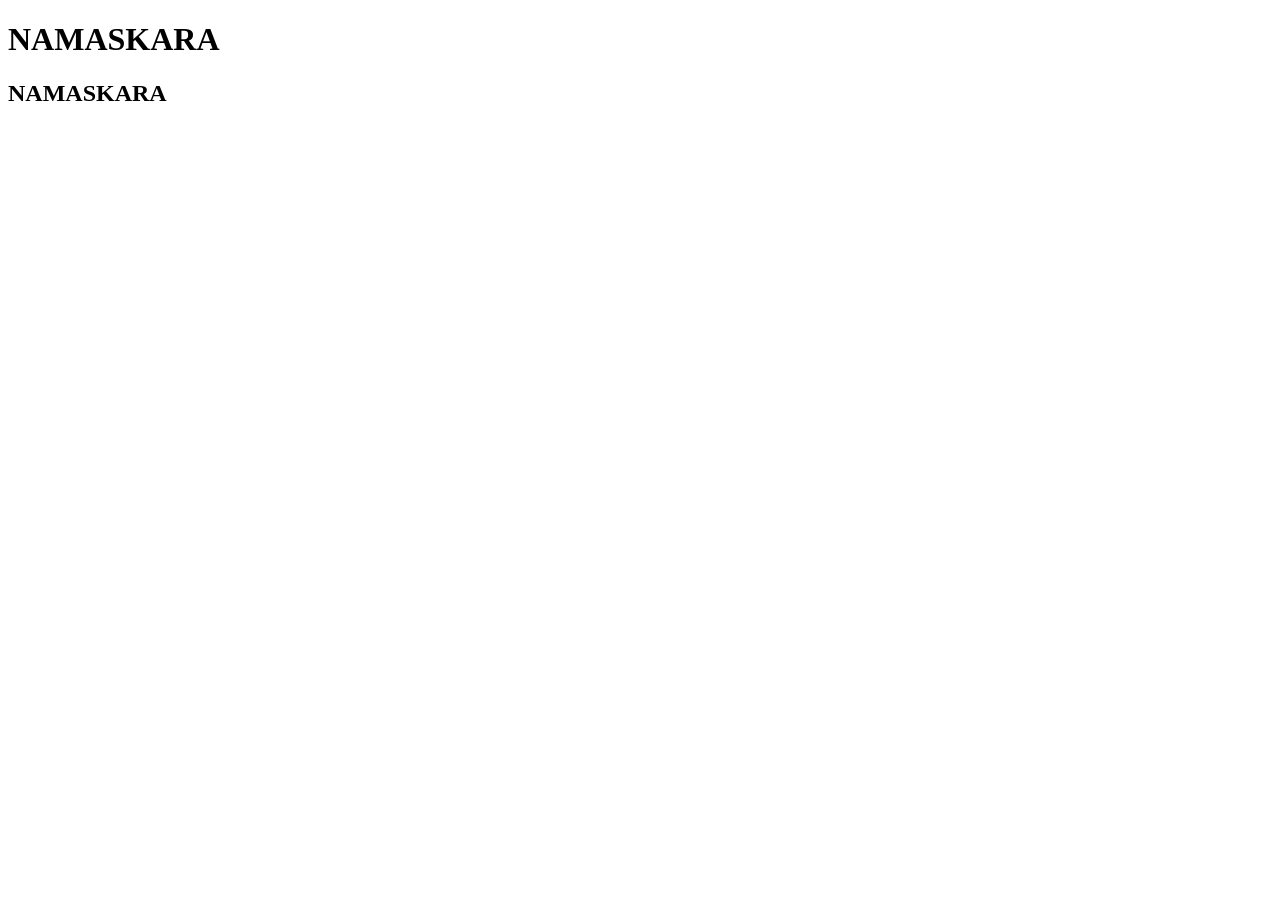
==== index.html @ 4cd4ea18 "DAY1_CHANGES" ====
<!DOCTYPE html>
<html lang="en">
<head>
    <meta charset="UTF-8">
    <meta name="viewport" content="width=device-width, initial-scale=1.0">
    <title>My Portfolio MONISHA</title>
</head>
<body>
    <h1>NAMASKARA</h1>
    <h2>NAMASKARA</h2>
</body>
</html>
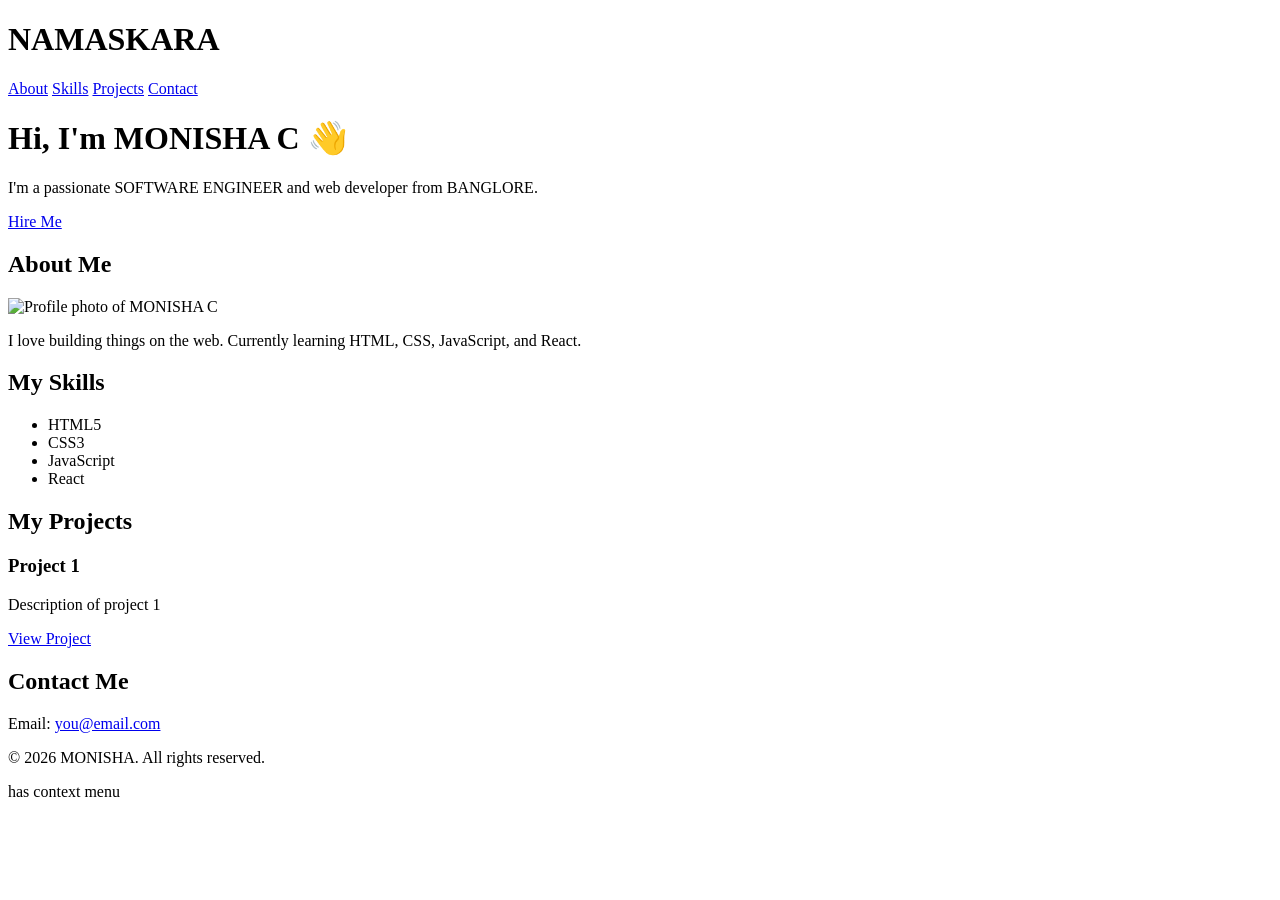
==== commit d6eb2f9b: "portfolio" ====
--- a/index.html
+++ b/index.html
@@ -7,6 +7,77 @@
 </head>
 <body>
     <h1>NAMASKARA</h1>
-    <h2>NAMASKARA</h2>
 </body>
-</html>+</html>
+
+
+<!DOCTYPE html>
+<html lang="en">
+<head>
+    <meta charset="UTF-8">
+    <meta name="viewport" content="width=device-width, initial-scale=1.0">
+    <title>My Portfolio | MONISHA</title>
+</head>
+<body>
+ 
+
+
+    <!-- NAVIGATION -->
+    <nav>
+        <a href="#about">About</a>
+        <a href="#skills">Skills</a>
+        <a href="#projects">Projects</a>
+        <a href="#contact">Contact</a>
+    </nav>
+ 
+    <!-- HERO SECTION -->
+    <header>
+        <h1>Hi, I'm MONISHA C 👋</h1>
+        <p>I'm a passionate SOFTWARE ENGINEER and web developer  from BANGLORE.</p>
+        <a href="#contact">Hire Me</a>
+    </header>
+ 
+    <!-- ABOUT SECTION -->
+    <section id="about">
+        <h2>About Me</h2>
+        <img src="profile.jpg" alt="Profile photo of MONISHA C" width="200">
+        <p>I love building things on the web. Currently learning HTML, CSS,
+           JavaScript, and React.</p>
+    </section>
+ 
+    <!-- SKILLS SECTION -->
+    <section id="skills">
+        <h2>My Skills</h2>
+        <ul>
+            <li>HTML5</li>
+            <li>CSS3</li>
+            <li>JavaScript</li>
+            <li>React</li>
+        </ul>
+    </section>
+ 
+    <!-- PROJECTS SECTION -->
+    <section id="projects">
+        <h2>My Projects</h2>
+        <div class="project-card">
+            <h3>Project 1</h3>
+            <p>Description of project 1</p>
+            <a href="#">View Project</a>
+        </div>
+    </section>
+ 
+    <!-- CONTACT SECTION -->
+    <section id="contact">
+        <h2>Contact Me</h2>
+        <p>Email: <a href="mailto:moni@email.com">you@email.com</a></p>
+    </section>
+ 
+    <!-- FOOTER -->
+    <footer>
+        <p>&copy; 2026 MONISHA. All rights reserved.</p>
+    </footer>
+ 
+</body>
+</html>
+ 
+has context menu
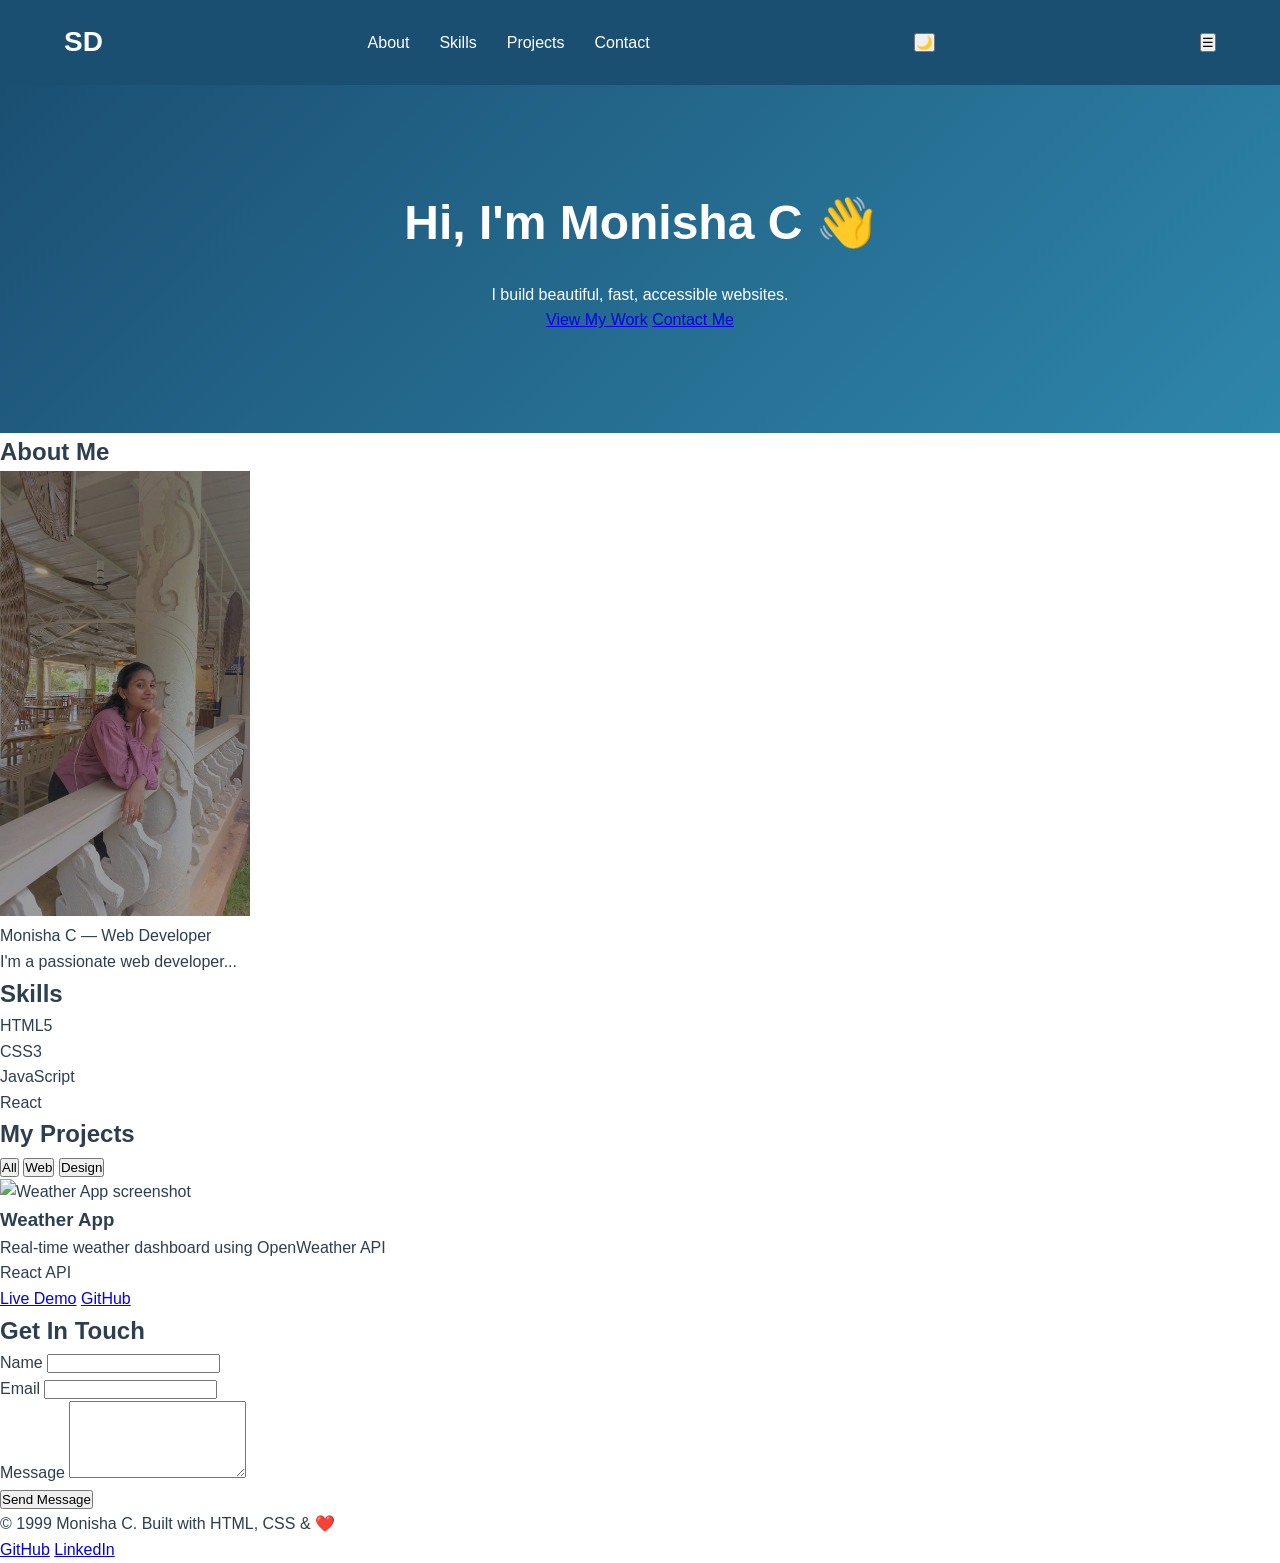
==== commit f2234181: "Days_changes" ====
--- a/index.html
+++ b/index.html
@@ -3,81 +3,140 @@
 <head>
     <meta charset="UTF-8">
     <meta name="viewport" content="width=device-width, initial-scale=1.0">
-    <title>My Portfolio MONISHA</title>
-</head>
-<body>
-    <h1>NAMASKARA</h1>
-</body>
-</html>
-
-
-<!DOCTYPE html>
-<html lang="en">
-<head>
-    <meta charset="UTF-8">
-    <meta name="viewport" content="width=device-width, initial-scale=1.0">
-    <title>My Portfolio | MONISHA</title>
+    <title>Monisha C | Web Developer</title>
+    <meta name="description" content="Portfolio of Monisha C, web developer">
+    <meta property="og:title" content="Monisha C | Web Developer">
+    <meta property="og:image" content="preview.jpg">
+    <link rel="icon" href="favicon.ico">
+    <link rel="stylesheet" href="styles.css">  <!-- Ready for Day 5! -->
 </head>
 <body>
  
-
-
-    <!-- NAVIGATION -->
-    <nav>
-        <a href="#about">About</a>
-        <a href="#skills">Skills</a>
-        <a href="#projects">Projects</a>
-        <a href="#contact">Contact</a>
-    </nav>
- 
-    <!-- HERO SECTION -->
-    <header>
-        <h1>Hi, I'm MONISHA C 👋</h1>
-        <p>I'm a passionate SOFTWARE ENGINEER and web developer  from BANGLORE.</p>
-        <a href="#contact">Hire Me</a>
+    <!-- HEADER + NAVIGATION -->
+    <header class="site-header">
+        <nav class="navbar">
+            <div class="logo">SD</div>
+            <ul class="nav-links">
+                <li><a href="#about">About</a></li>
+                <li><a href="#skills">Skills</a></li>
+                <li><a href="#projects">Projects</a></li>
+                <li><a href="#contact">Contact</a></li>
+            </ul>
+                            <!-- FOR DARK MODE -->
+            <button class="theme-toggle" aria-label="Toggle Dark Mode" title="Toggle Dark Mode">
+                🌙
+            </button>
+            <!-- Mobile Menu -->
+                <button
+                    class="menu-toggle"
+                    aria-label="Toggle Navigation"
+                    aria-expanded="false">
+                    ☰
+                </button>
+        </nav>
     </header>
  
-    <!-- ABOUT SECTION -->
-    <section id="about">
-        <h2>About Me</h2>
-        <img src="profile.jpg" alt="Profile photo of MONISHA C" width="200">
-        <p>I love building things on the web. Currently learning HTML, CSS,
-           JavaScript, and React.</p>
-    </section>
+    <!-- MAIN CONTENT -->
+    <main>
  
-    <!-- SKILLS SECTION -->
-    <section id="skills">
-        <h2>My Skills</h2>
-        <ul>
-            <li>HTML5</li>
-            <li>CSS3</li>
-            <li>JavaScript</li>
-            <li>React</li>
-        </ul>
-    </section>
+        <!-- HERO SECTION -->
+        <section class="hero-section">
+            <h1>Hi, I'm <span class="highlight">Monisha C</span> 👋</h1>
+             <p class="tagline">I build beautiful, fast, accessible websites.</p>
+            <div class="hero-buttons">
+                <a href="#projects" class="btn btn-primary">View My Work</a>
+                <a href="#contact" class="btn btn-secondary">Contact Me</a>
+            </div>
+        </section>
  
-    <!-- PROJECTS SECTION -->
-    <section id="projects">
-        <h2>My Projects</h2>
-        <div class="project-card">
-            <h3>Project 1</h3>
-            <p>Description of project 1</p>
-            <a href="#">View Project</a>
-        </div>
-    </section>
+        <!-- ABOUT SECTION -->
+        <section id="about" class="about-section">
+            <h2>About Me</h2>
+            <div class="about-content">
+                <figure class="profile-figure">
+                    <img src="pictures/profile.jpeg" alt="Monisha C profile photo" width="250">
+                    <figcaption>Monisha C — Web Developer</figcaption>
+                </figure>
+                <div class="about-text">
+                    <p>I'm a passionate web developer...</p>
+                </div>
+            </div>
+        </section>
  
-    <!-- CONTACT SECTION -->
-    <section id="contact">
-        <h2>Contact Me</h2>
-        <p>Email: <a href="mailto:moni@email.com">you@email.com</a></p>
-    </section>
+        <!-- SKILLS SECTION -->
+        <section id="skills" class="skills-section">
+            <h2>Skills</h2>
+            <div class="skills-grid">
+                <div class="skill-item" data-level="90">HTML5</div>
+                <div class="skill-item" data-level="80">CSS3</div>
+                <div class="skill-item" data-level="75">JavaScript</div>
+                <div class="skill-item" data-level="65">React</div>
+            </div>
+        </section>
+ 
+        <!-- PROJECTS SECTION -->
+        <section id="projects" class="projects-section">
+            <h2>My Projects</h2>
+            <div class= "project-filters">
+                <!--The data-filter attribute is what our JS will read-->
+                <button class="filter-btn active" data-filter="all">All</button>
+                <button class="filter-btn active" data-filter="web">Web</button>
+                <button class="filter-btn active" data-filter="design">Design</button>
+            </div>
+            <div class="projects-grid">
+                <article class="project-card" data-category="web">
+                    <img src="weather.jpg" alt="Weather App screenshot">
+                    <div class="project-card-body">
+                        <h3>Weather App</h3>
+                    <p>Real-time weather dashboard using OpenWeather API</p>
+                    <div class="project-tags">
+                        <span class="tag">React</span>
+                        <span class="tag">API</span>
+                    </div>
+                    <a href="#" class="btn">Live Demo</a>
+                    <a href="#" class="btn">GitHub</a>
+                    </div>
+                </article>                
+            </div>
+        </section>
+ 
+        <!-- CONTACT SECTION -->
+        <section id="contact" class="contact-section">
+            <h2>Get In Touch</h2>
+            <form id="contact-form" action="#" method="POST" novalidate>
+                <div class="form-group">
+                    <label for="name">Name</label>
+                    <input type="text" id="name" name="name" required>
+                </div>
+                <div class="form-group">
+                    <label for="email">Email</label>
+                    <input type="email" id="email" name="email" required>
+                </div>
+                <div class="form-group">
+                    <label for="message">Message</label>
+                    <textarea id="message" name="message" rows="5" required></textarea>
+                </div>
+                <button type="submit" class="btn btn-primary">Send Message</button>
+            </form>
+        </section>
+ 
+    </main>
  
     <!-- FOOTER -->
-    <footer>
-        <p>&copy; 2026 MONISHA. All rights reserved.</p>
-    </footer>
+  <footer class="site-footer">
+    <p>
+        &copy; <span class="footer-year">1999</span> Monisha C.
+        Built with HTML, CSS & ❤️
+    </p>
  
+    <nav aria-label="Social links">
+        <a href="https://github.com/monishac" target="_blank">GitHub</a>
+        <a href="https://linkedin.com/in/monishac" target="_blank">LinkedIn</a>
+    </nav>
+ </footer>
+ 
+    <!-- JavaScript will go here from Day 8! -->
+    <script src="script.js"></script>
 </body>
 </html>
- 
-has context menu+ 
--- a/styles.css
+++ b/styles.css
@@ -0,0 +1,76 @@
+/* styles.css - Start styling your potfolio website here */
+/* === RESET & BASE === */
+*{
+    margin: 0;
+    padding: 0;
+    box-sizing: border-box;
+}
+/* CSS Custom Properties (variables) - DRY Principle */
+:root {
+    --primary: #1B4F72;
+    --accent: #F18F01;
+    --text: #2C3E50;
+    --light: #F4F6F8;
+    --white: #FFFFFF;
+    --font-main: 'Segoe UI', Tahoma, Geneva, Verdana, sans-serif;
+ 
+}
+body {
+    font-family: var(--font-main);
+    color: var(--text);
+    line-height: 1.6;
+    background-color: var(--white);
+}
+/* NAVIGATION */
+.site-header{
+    position: sticky;
+    top: 0;
+    z-index: 1000;
+    background: var(--primary);
+    transition: background 0.3s ease, box-shadow 0.3s ease; /*Day 9*/
+}
+.navbar {
+    display: flex;
+    justify-content: space-between;
+    align-items: center;
+    padding: 20px 5%;
+   
+}
+.logo{
+    font-size: 28px;
+    font-weight: bold;
+    color: var(--white);
+}
+.nav-links {
+    list-style: none;
+    display: flex;
+    gap: 30px;
+}
+.nav-links a {
+    color: var(--white);
+    text-decoration: none;
+    font-weight: 500;
+    transition: color 0.3s;
+}
+.nav-links a:hover {
+    color: var(--accent);
+ 
+}
+.nav-links a.active{
+    color: var(--accent);
+    font-weight: bold;
+    border-bottom: 2px solid var(--accent);
+}
+ 
+/* HERO SECTION */
+.hero-section {
+    text-align: center;
+    background: linear-gradient(135deg, var(--primary), #2E86AB);
+    color: var(--white);
+    padding: 100px 5%;
+}
+.hero-section h1 {
+    font-size: 3rem;
+    margin-bottom: 20px;
+ 
+}
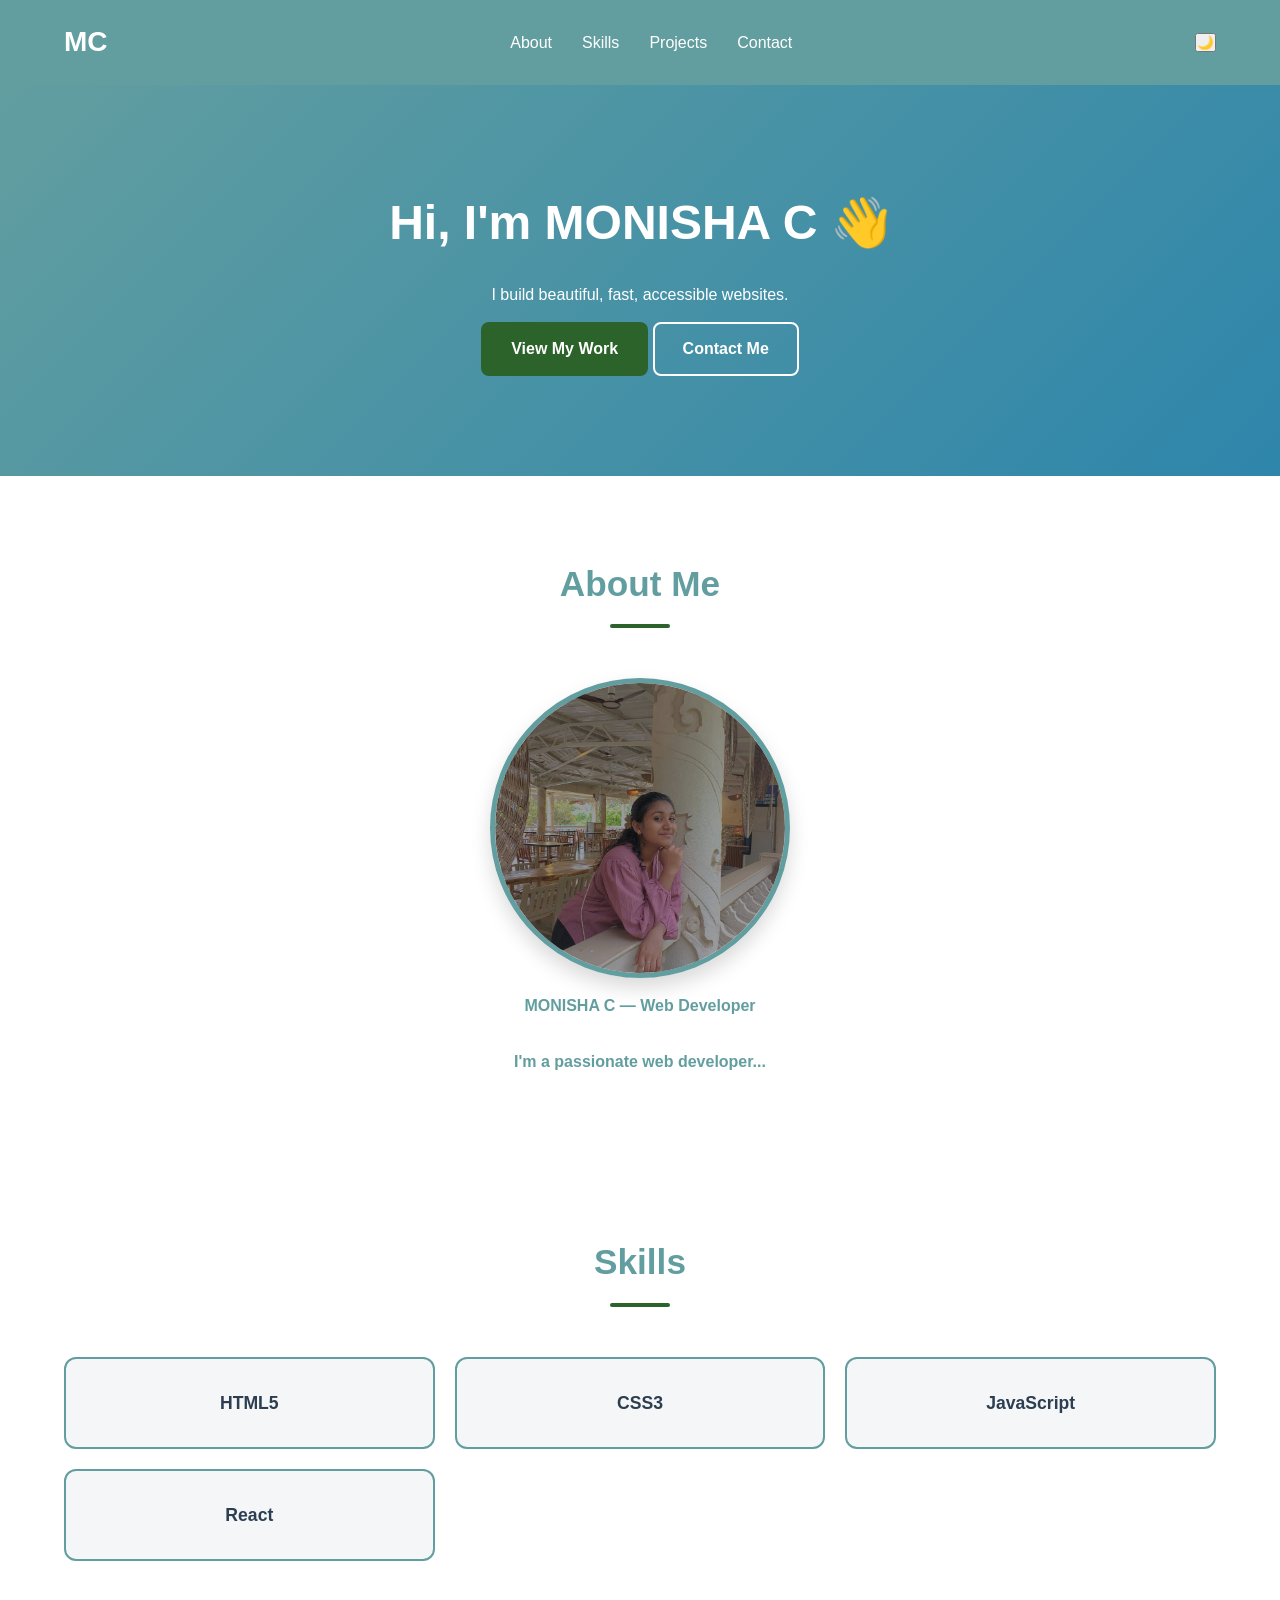
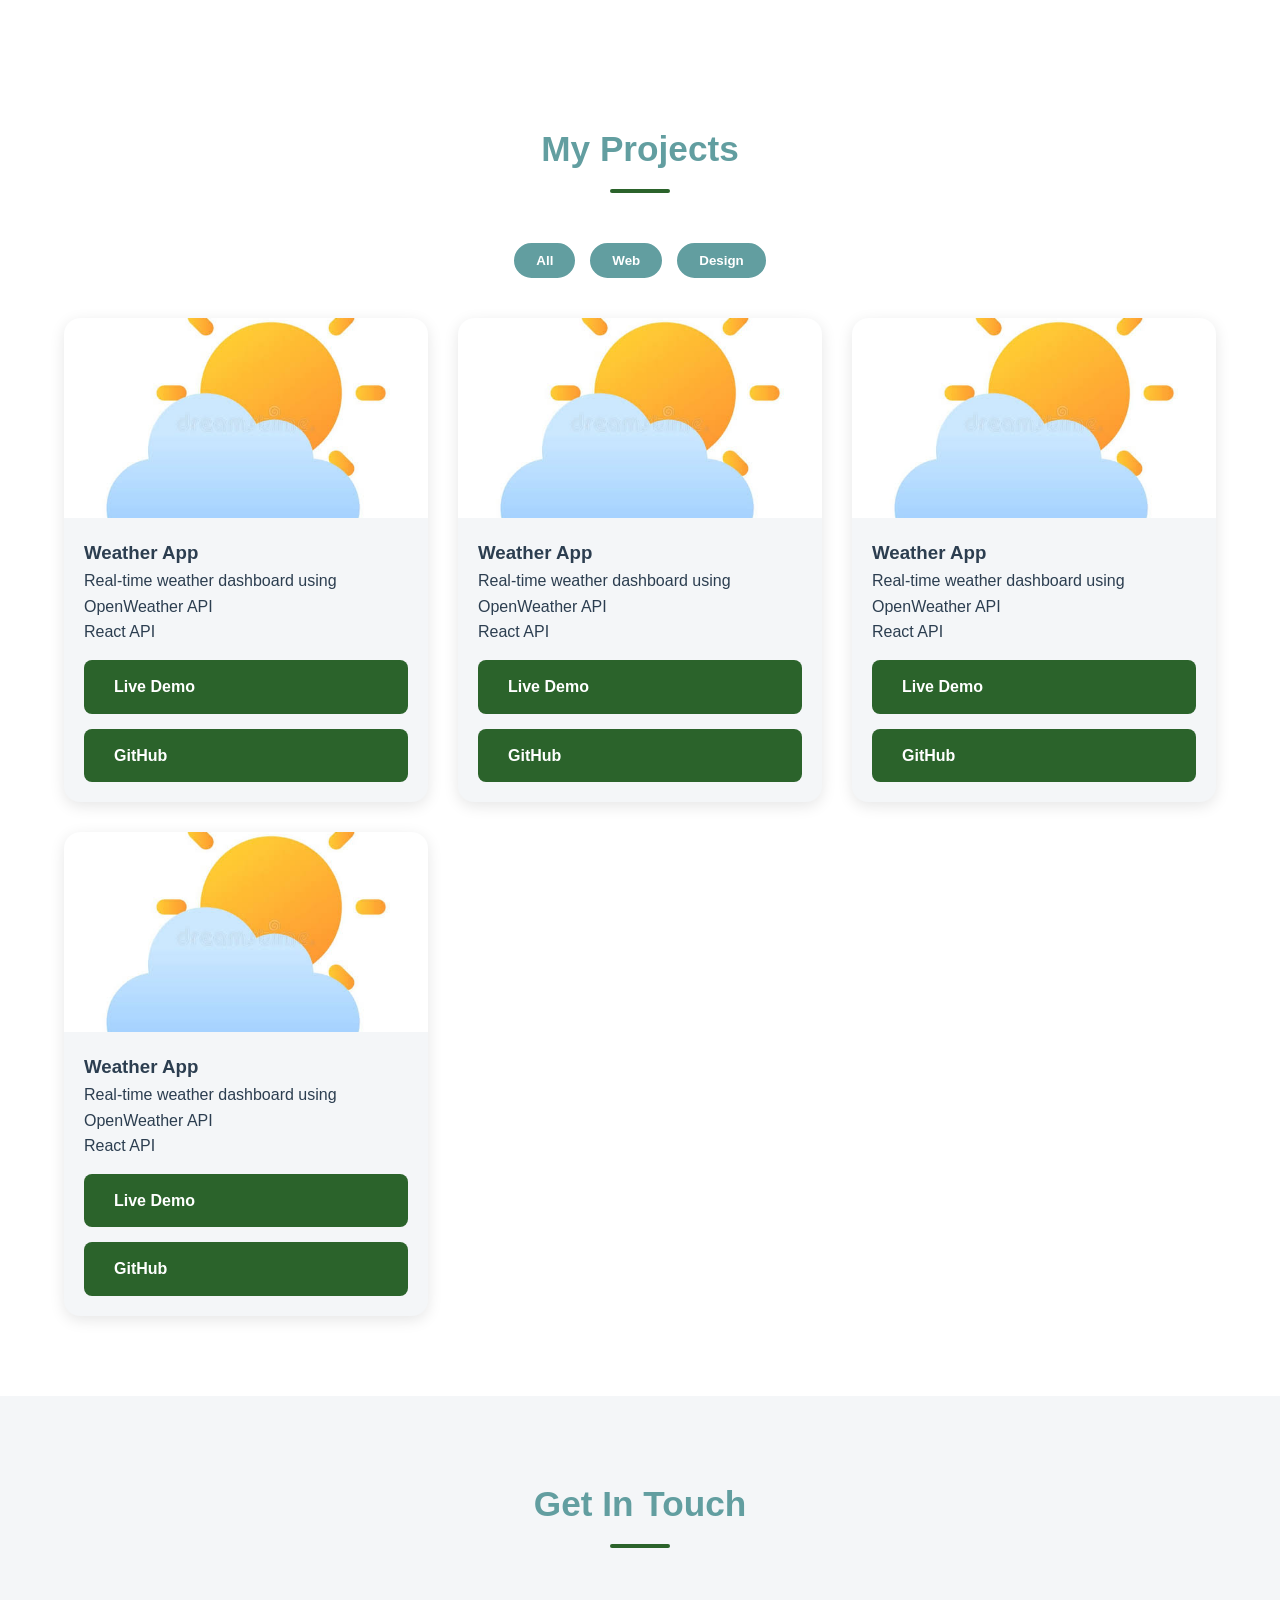
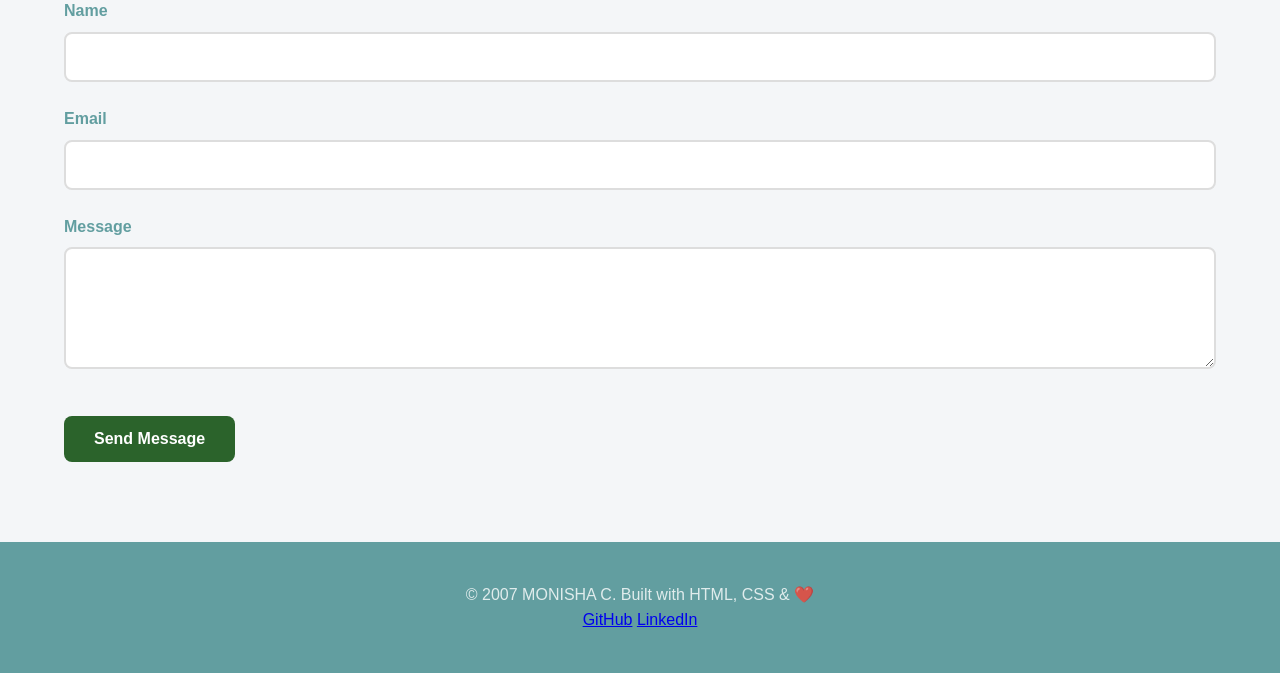
==== commit fd76a3ed: "new_chnges" ====
--- a/index.html
+++ b/index.html
@@ -3,11 +3,11 @@
 <head>
     <meta charset="UTF-8">
     <meta name="viewport" content="width=device-width, initial-scale=1.0">
-    <title>Monisha C | Web Developer</title>
-    <meta name="description" content="Portfolio of Monisha C, web developer">
-    <meta property="og:title" content="Monisha C | Web Developer">
+    <title>MONISHA C | Web Developer</title>
+    <meta name="description" content="Portfolio of MONISHA C, web developer">
+    <meta property="og:title" content="MONISHA C | Web Developer">
     <meta property="og:image" content="preview.jpg">
-    <link rel="icon" href="favicon.ico">
+    <link rel="icon" href="favicon.png">
     <link rel="stylesheet" href="styles.css">  <!-- Ready for Day 5! -->
 </head>
 <body>
@@ -15,7 +15,7 @@
     <!-- HEADER + NAVIGATION -->
     <header class="site-header">
         <nav class="navbar">
-            <div class="logo">SD</div>
+            <div class="logo">MC</div>
             <ul class="nav-links">
                 <li><a href="#about">About</a></li>
                 <li><a href="#skills">Skills</a></li>
@@ -41,7 +41,7 @@
  
         <!-- HERO SECTION -->
         <section class="hero-section">
-            <h1>Hi, I'm <span class="highlight">Monisha C</span> 👋</h1>
+            <h1>Hi, I'm <span class="highlight">MONISHA C</span> 👋</h1>
              <p class="tagline">I build beautiful, fast, accessible websites.</p>
             <div class="hero-buttons">
                 <a href="#projects" class="btn btn-primary">View My Work</a>
@@ -54,8 +54,8 @@
             <h2>About Me</h2>
             <div class="about-content">
                 <figure class="profile-figure">
-                    <img src="pictures/profile.jpeg" alt="Monisha C profile photo" width="250">
-                    <figcaption>Monisha C — Web Developer</figcaption>
+                    <img src="pictures/profile.jpeg" alt="MONISHA C profile photo" width="300">
+                    <figcaption>MONISHA C — Web Developer</figcaption>
                 </figure>
                 <div class="about-text">
                     <p>I'm a passionate web developer...</p>
@@ -85,7 +85,7 @@
             </div>
             <div class="projects-grid">
                 <article class="project-card" data-category="web">
-                    <img src="weather.jpg" alt="Weather App screenshot">
+                    <img src="pictures/weather.jpg" alt="Weather App screenshot">
                     <div class="project-card-body">
                         <h3>Weather App</h3>
                     <p>Real-time weather dashboard using OpenWeather API</p>
@@ -93,10 +93,49 @@
                         <span class="tag">React</span>
                         <span class="tag">API</span>
                     </div>
-                    <a href="#" class="btn">Live Demo</a>
-                    <a href="#" class="btn">GitHub</a>
+                    <a href="#" class="btn btn-primary">Live Demo</a>
+                    <a href="#" class="btn btn-primary">GitHub</a>
                     </div>
-                </article>                
+                </article>      
+                <article class="project-card" data-category="web">
+                    <img src="pictures/weather.jpg" alt="Weather App screenshot">
+                    <div class="project-card-body">
+                        <h3>Weather App</h3>
+                    <p>Real-time weather dashboard using OpenWeather API</p>
+                    <div class="project-tags">
+                        <span class="tag">React</span>
+                        <span class="tag">API</span>
+                    </div>
+                    <a href="#" class="btn btn-primary">Live Demo</a>
+                    <a href="#" class="btn btn-primary">GitHub</a>
+                    </div>
+                </article> 
+                <article class="project-card" data-category="web">
+                    <img src="pictures/weather.jpg" alt="Weather App screenshot">
+                    <div class="project-card-body">
+                        <h3>Weather App</h3>
+                    <p>Real-time weather dashboard using OpenWeather API</p>
+                    <div class="project-tags">
+                        <span class="tag">React</span>
+                        <span class="tag">API</span>
+                    </div>
+                     <a href="#" class="btn btn-primary">Live Demo</a>
+                    <a href="#" class="btn btn-primary">GitHub</a>
+                    </div>
+                </article> 
+                <article class="project-card" data-category="web">
+                    <img src="pictures/weather.jpg" alt="Weather App screenshot">
+                    <div class="project-card-body">
+                        <h3>Weather App</h3>
+                    <p>Real-time weather dashboard using OpenWeather API</p>
+                    <div class="project-tags">
+                        <span class="tag">React</span>
+                        <span class="tag">API</span>
+                    </div>
+                     <a href="#" class="btn btn-primary">Live Demo</a>
+                    <a href="#" class="btn btn-primary">GitHub</a>
+                    </div>
+                </article>           
             </div>
         </section>
  
@@ -125,18 +164,12 @@
     <!-- FOOTER -->
   <footer class="site-footer">
     <p>
-        &copy; <span class="footer-year">1999</span> Monisha C.
+        &copy; <span class="footer-year">2007</span> MONISHA C.
         Built with HTML, CSS & ❤️
     </p>
- 
+
     <nav aria-label="Social links">
-        <a href="https://github.com/monishac" target="_blank">GitHub</a>
-        <a href="https://linkedin.com/in/monishac" target="_blank">LinkedIn</a>
+        <a href="https://github.com/johndoe" target="_blank">GitHub</a>
+        <a href="https://linkedin.com/in/johndoe" target="_blank">LinkedIn</a>
     </nav>
- </footer>
- 
-    <!-- JavaScript will go here from Day 8! -->
-    <script src="script.js"></script>
-</body>
-</html>
- + </footer>
--- a/styles.css
+++ b/styles.css
@@ -7,8 +7,8 @@
 }
 /* CSS Custom Properties (variables) - DRY Principle */
 :root {
-    --primary: #1B4F72;
-    --accent: #F18F01;
+    --primary: #629ea0;
+    --accent: #2b632b;
     --text: #2C3E50;
     --light: #F4F6F8;
     --white: #FFFFFF;
@@ -61,7 +61,184 @@
     font-weight: bold;
     border-bottom: 2px solid var(--accent);
 }
- 
+
+/* === BUTTON STYLES === */
+/* === BUTTON STYLES === */
+.btn{
+    display: inline-block;
+    padding: 12px 28px;
+    border-radius: 8px;
+    text-decoration: none;
+    font-weight: 600;
+    font-size: 1rem;
+    cursor: pointer;
+    border: 2px solid transparent;
+    transition: all 0.3s ease;
+    margin-top: 15px;
+     
+}
+.btn-primary{
+    background: var(--accent);
+    color: var(--white);
+   
+}
+.btn-primary:hover{
+    background: transparent;
+    color: var(--accent);
+    border-color: var(--accent);
+}
+.btn-secondary{
+    background: transparent;
+    color: var(--white);
+    border-color: var(--white);
+}
+.btn-secondary:hover{
+    background: var(--white);
+    color: var(--primary);
+}
+.project-filters{
+    display: flex;
+    justify-content: center;
+    gap: 15px;
+    margin-bottom: 30px;
+}
+.filter-btn{
+    padding: 8px 20px;
+    background: transparent;
+    border: 2px solid var(--primary);
+    color: var(--primary);
+    border-radius: 25px;
+    cursor: pointer;
+    font-weight: 600;
+    transition: all 0.3s ease;
+}
+.filter-btn:hover,
+.filter-btn.active{
+    background: var(--primary);
+    color: var(--white);
+ 
+}
+ 
+ /* === SECTION STYLES === */
+section{
+    padding: 80px 5%;
+}
+section h2{
+    text-align: center;
+    font-size: 2.2rem;
+    margin-bottom: 50px;
+    color: var(--primary);
+}
+ 
+section h2::after{
+    content: '';
+    display: block;
+    width: 60px;
+    height: 4px;
+    background: var(--accent);
+    margin: 12px auto 0;
+    border-radius: 2px;
+}
+ 
+ 
+/* SKILLS SECTION */
+.skills-grid{
+    display:grid;
+    grid-template-columns: repeat(auto-fill,minmax(300px,1fr));
+    gap: 20px;
+    margin-top: 40px;
+    justify-items: space-between;
+}
+.skill-item{
+    background: var(--light);
+    border: 2px solid var(--primary);
+    border-radius: 12px;
+    padding: 30px 20px;
+    text-align: center;
+    font-weight: bold;
+    font-size: 1.1rem;
+    transition: transform 0.3s, box-shadow 0.3s;
+}
+.skill-item:hover{
+    transform: translateY(-5px);
+    box-shadow: 0 10px 30px rgba(0,0,0,0.15);
+}
+/* PROJECTS SECTION */
+.projects-grid{
+    display:grid;
+    grid-template-columns: repeat(auto-fill,minmax(300px,1fr));
+    gap: 30px;
+    margin-top: 40px;
+}
+.project-card{
+    background: var(--light);
+    border-radius: 16px;
+    overflow: hidden;
+    box-shadow: 0 4px 15px rgba(0,0,0,0.1);
+    transition: transform 0.3s, box-shadow 0.3s;
+    display: flex;
+    flex-direction: column;
+}
+.project-card:hover{
+    transform: translateY(-8px);
+    box-shadow: 0 15px 40px rgba(0,0,0,0.2);
+}
+.project-card img{
+    width: 100%;
+    height:200px;
+    object-fit: cover;
+}
+.project-card-body{
+  padding: 20px;
+  flex: 1;
+  display: flex;
+  flex-direction: column;
+}
+ 
+/* === ABOUT SECTION === */
+.about-content{
+    display: flex;
+    flex-direction: column;
+    align-items: center;
+    justify-content: center;
+    gap:30px;
+    max-width: 1000px;
+    margin: 0 auto;
+    text-align: center;
+}
+.profile-figure{
+    display: flex;
+    flex-direction: column;
+    align-items: center;
+    text-align: center;
+   
+}
+.profile-figure img{
+   aspect-ratio: 1/1;
+    object-fit: cover;
+    border-radius: 50%;
+    border: 5px solid var(--primary);
+    box-shadow: 0 10px 20px rgba(0,0,0,0.15);
+    transition: transform 0.3s ease;
+}
+ 
+.profile-figure img:hover{
+    transform: scale(1.05); /* Slight zoom effect on hover */
+}
+figcaption{
+    margin-top: 15px;
+    font-weight: bold;
+    color: var(--primary);
+}
+ 
+.about-text{
+    max-width: 700px;
+    text-align: center;
+    font-weight: bold;
+    color: var(--primary);
+   
+}
+
 /* HERO SECTION */
 .hero-section {
     text-align: center;
@@ -73,4 +250,106 @@
     font-size: 3rem;
     margin-bottom: 20px;
  
-}+}
+
+/* === CONTACT FORM === */
+.contact-section{
+    background: var(--light);
+}
+ 
+.form-group{
+    margin-bottom: 24px;
+}
+ 
+.form-group label{
+    display: block;
+    margin-bottom: 8px;
+    font-weight: 600;
+    color: var(--primary);
+}
+ 
+.form-group input,
+.form-group textarea,
+.form-select{
+    width: 100%;
+    padding: 14px 16px;
+    border: 2px solid #DDD;
+    border-radius: 8px;
+    font-size: 1rem;
+    transition: border-color 0.3s;
+}
+.form-group input:focus,
+.form-group textarea:focus,
+.form-group .form-select:focus{
+    border-color: var(--primary);
+    outline: none;
+    box-shadow: 0 0 0 3px rgba(27, 79, 114, 0.2);
+}
+ 
+/* === FOOTER === */
+.site-footer{
+    background: var(--primary);
+    color: rgba(255, 255, 255, 0.8);
+    text-align: center;
+    padding: 40px 5%;
+}
+ 
+/* === RESPONSIVE === */
+@media (max-width: 768px){
+    .nav-links{ display: none;}
+    .menu-toggle {display: block;}
+    .hero-section h1 {font-size: 2rem;}
+    .projects-grid {grid-template-columns: 1fr;}
+}
+/* CSS ADDED FOR MENU TOGGLE */
+/* === MOBILE NAVIGATION ==== */
+.menu-toggle{
+    display: none;
+    background: none;
+    border: none;
+    color: #fff;
+    font-size: 30px;
+    cursor: pointer;
+ 
+}
+@media (max-width:768px){
+    .menu-toggle{
+        display:block;
+    }
+    .nav-links{
+        display:none;
+        position:absolute;
+        top:70px;
+        left:0;
+        width:100%;
+        background:#1B4F72;
+        flex-direction:column;
+        text-align:center;
+        padding:20px 0;
+        gap:20px;
+    }
+.nav-links.open{
+        display:flex;
+ 
+    }
+}
+.site-header.scrolled{
+    box-shadow: 0 2px 20px rgba(0, 0, 0, 0.2);
+}
+ 
+/* === ANIMATIONS === */
+@keyframes fadeInUp{
+    from { opacity: 0; transform: translateY(30px); }
+    to { opacity: 1; transform: translateY(0); }
+}
+.hero-section h1{
+    animation: fadeInUp 0.8s ease 0.2s both;
+}
+.tagline{
+    animation: fadeInUp 0.8s ease 0.4s both;
+}
+.hero-buttons{
+    animation: fadeInUp 0.8s ease 0.6s both;
+}
+ 
+ 
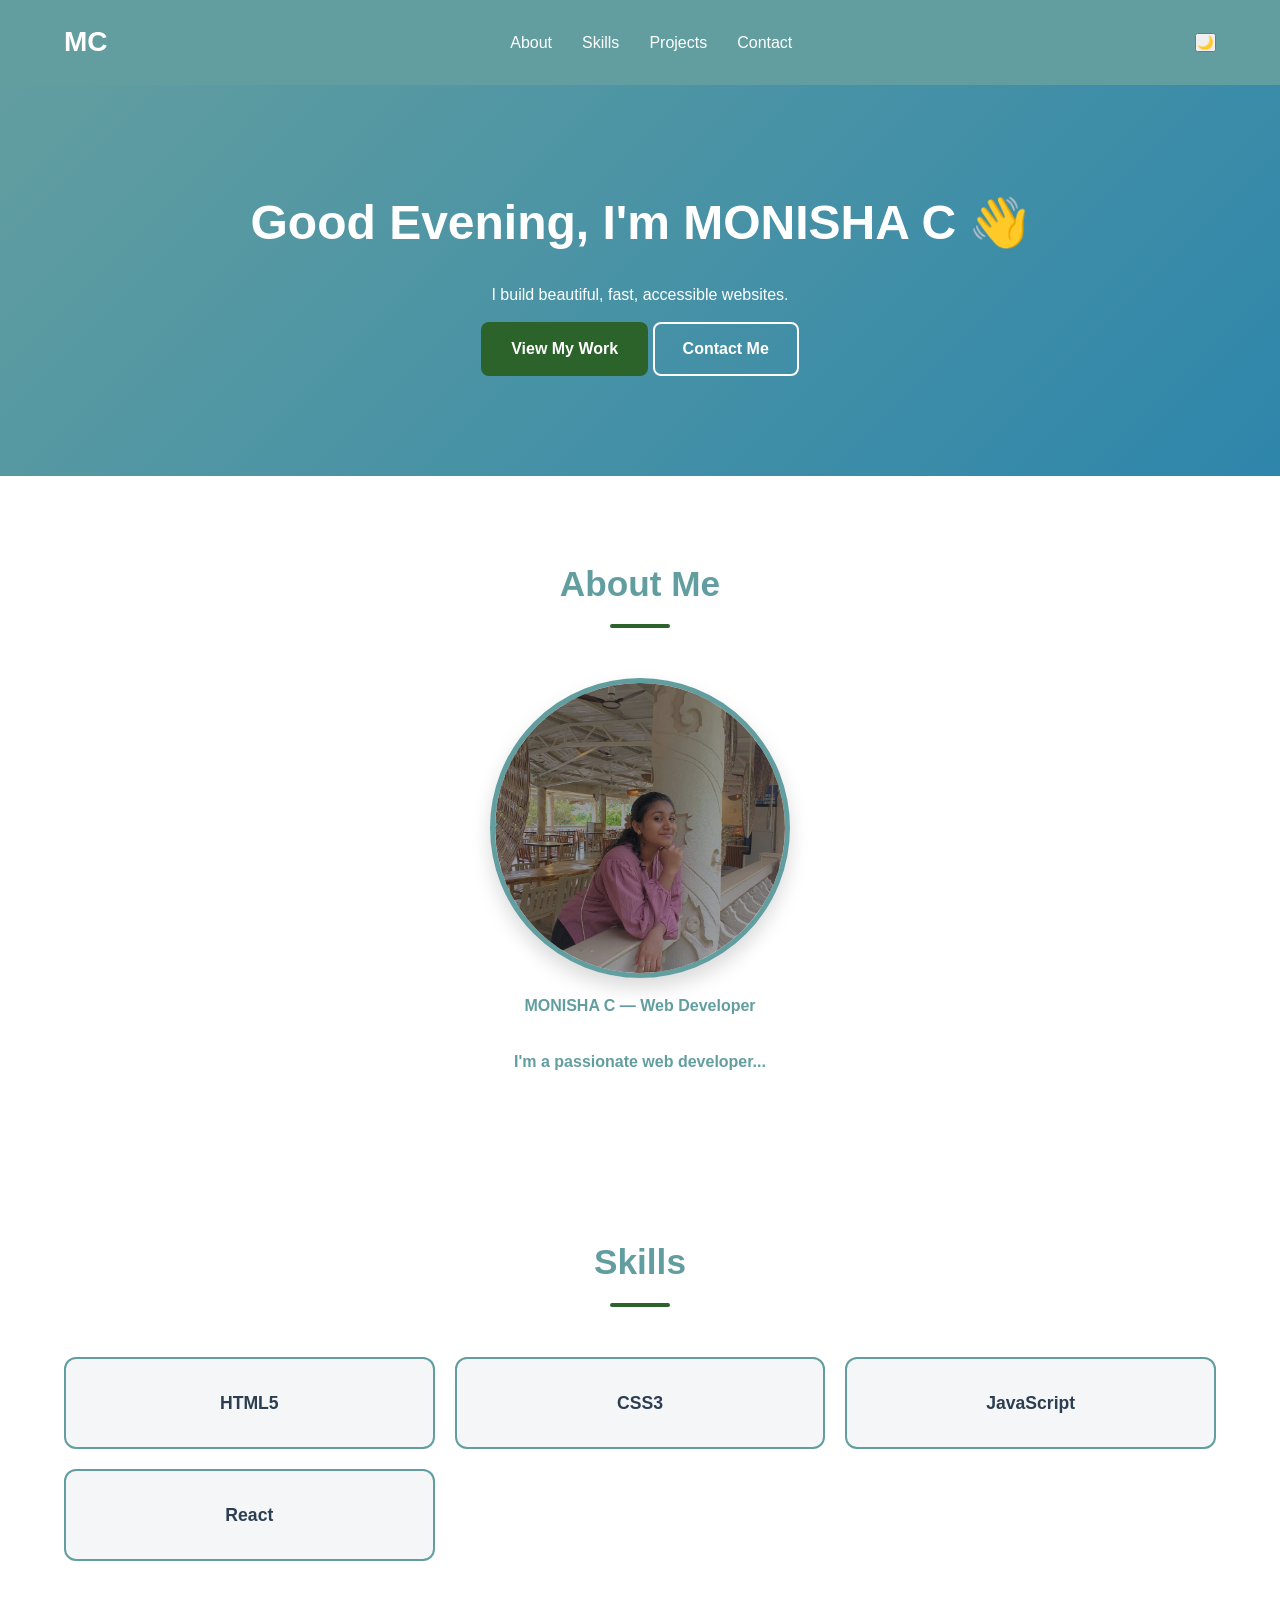
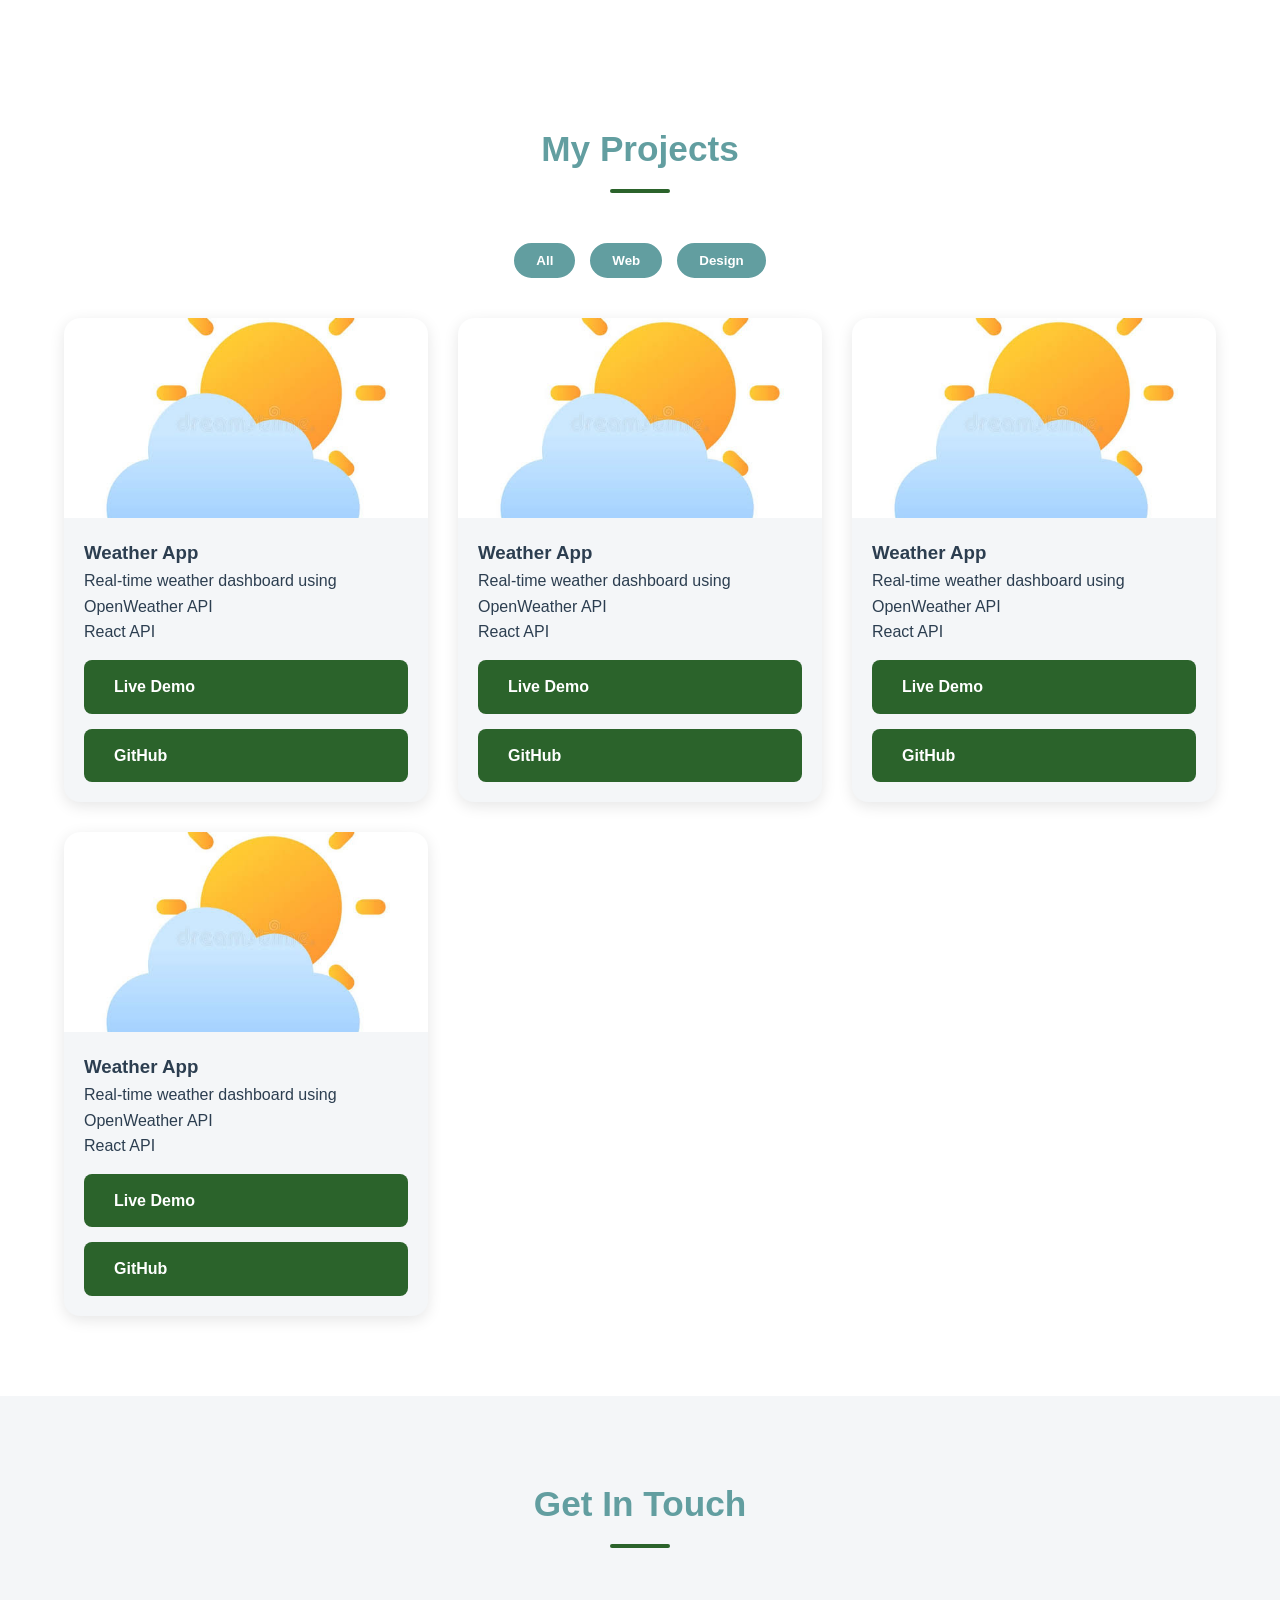
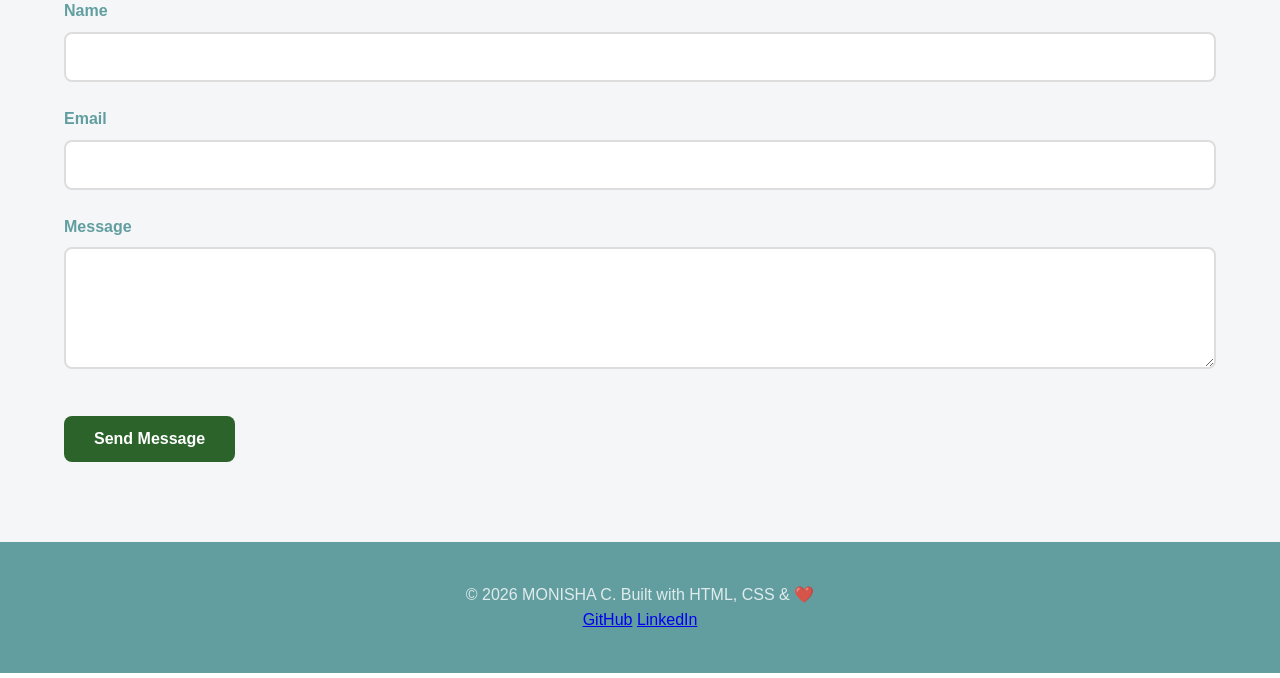
==== commit cf553d56: "Day_8_changes" ====
--- a/index.html
+++ b/index.html
@@ -169,7 +169,10 @@
     </p>
 
     <nav aria-label="Social links">
-        <a href="https://github.com/johndoe" target="_blank">GitHub</a>
-        <a href="https://linkedin.com/in/johndoe" target="_blank">LinkedIn</a>
+        <a href="https://github.com/monishaachar11/Portfolio_Website_MONISHA" target="_blank">GitHub</a>
+        <a href="https://www.linkedin.com/in/monisha-achar-c-6a63623b0/" target="_blank">LinkedIn</a>
     </nav>
- </footer>+ </footer>
+
+ 
+    <script src="script.js"></script>
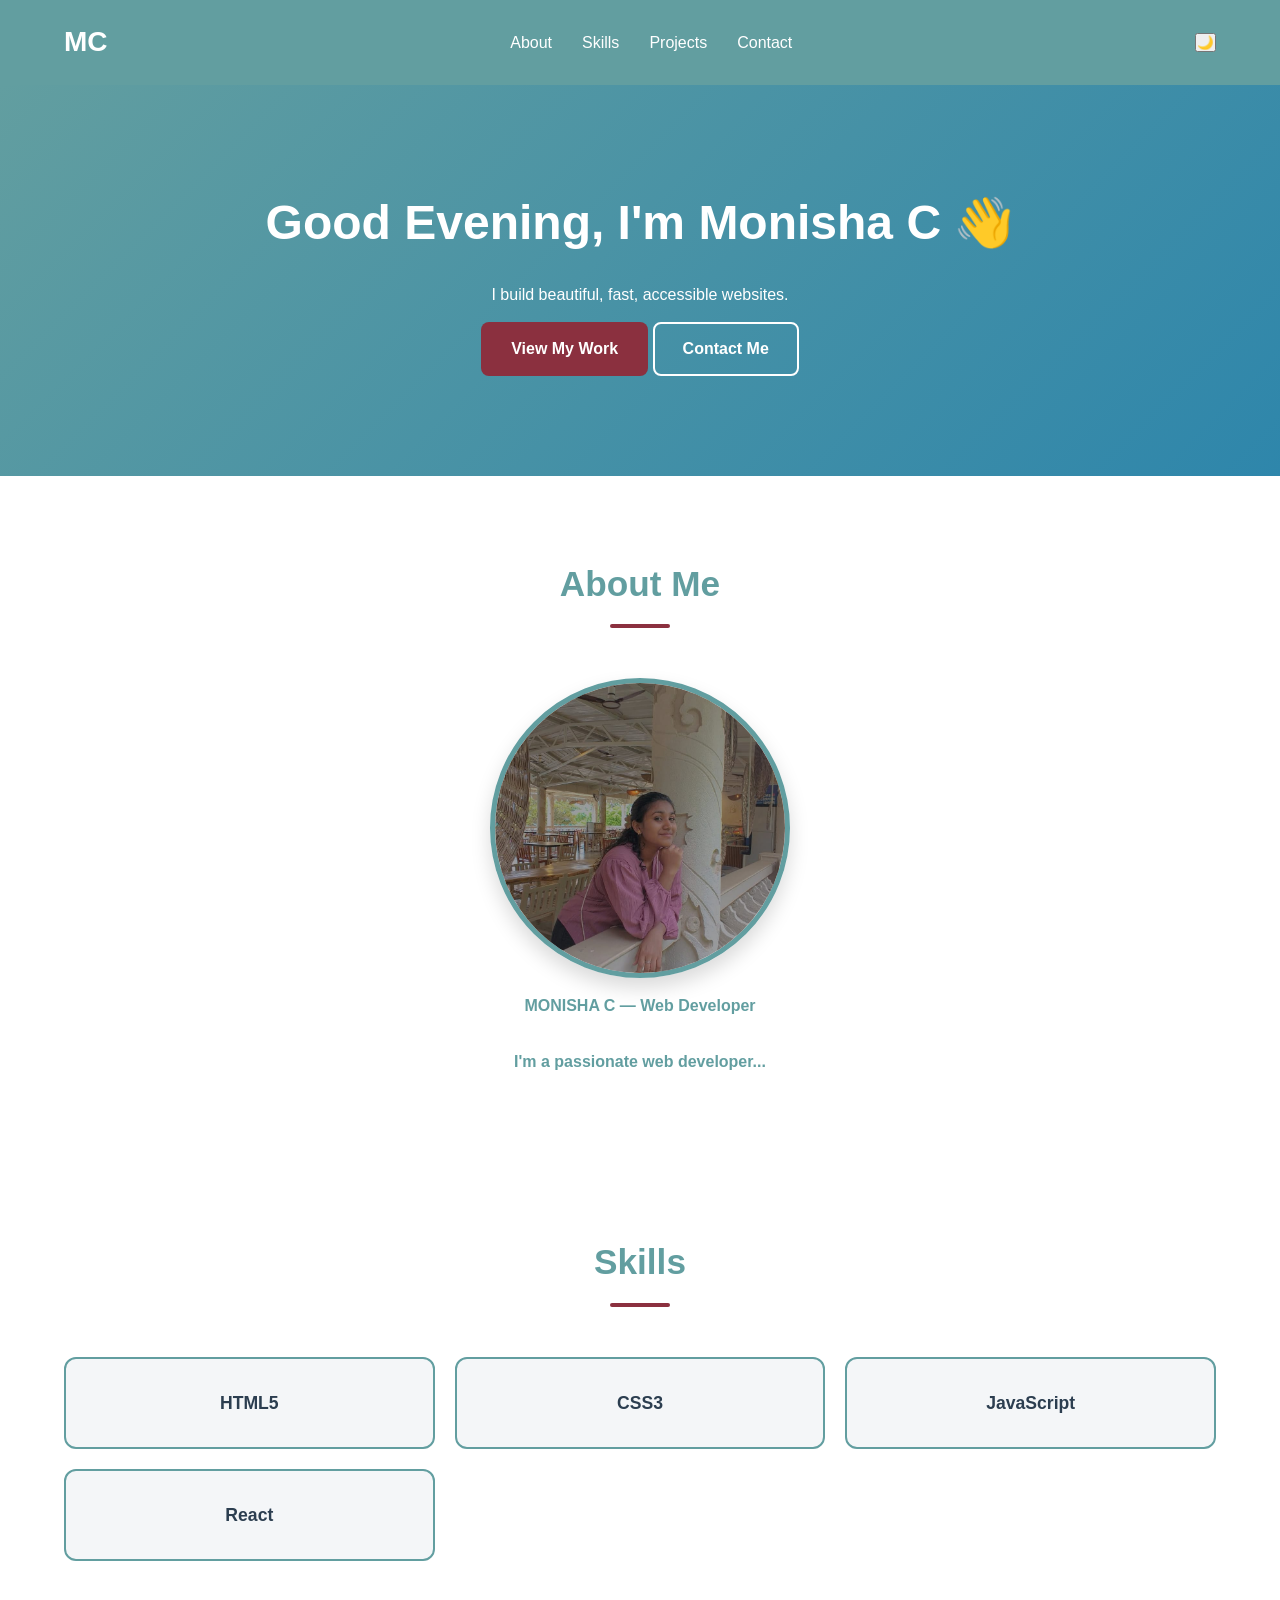
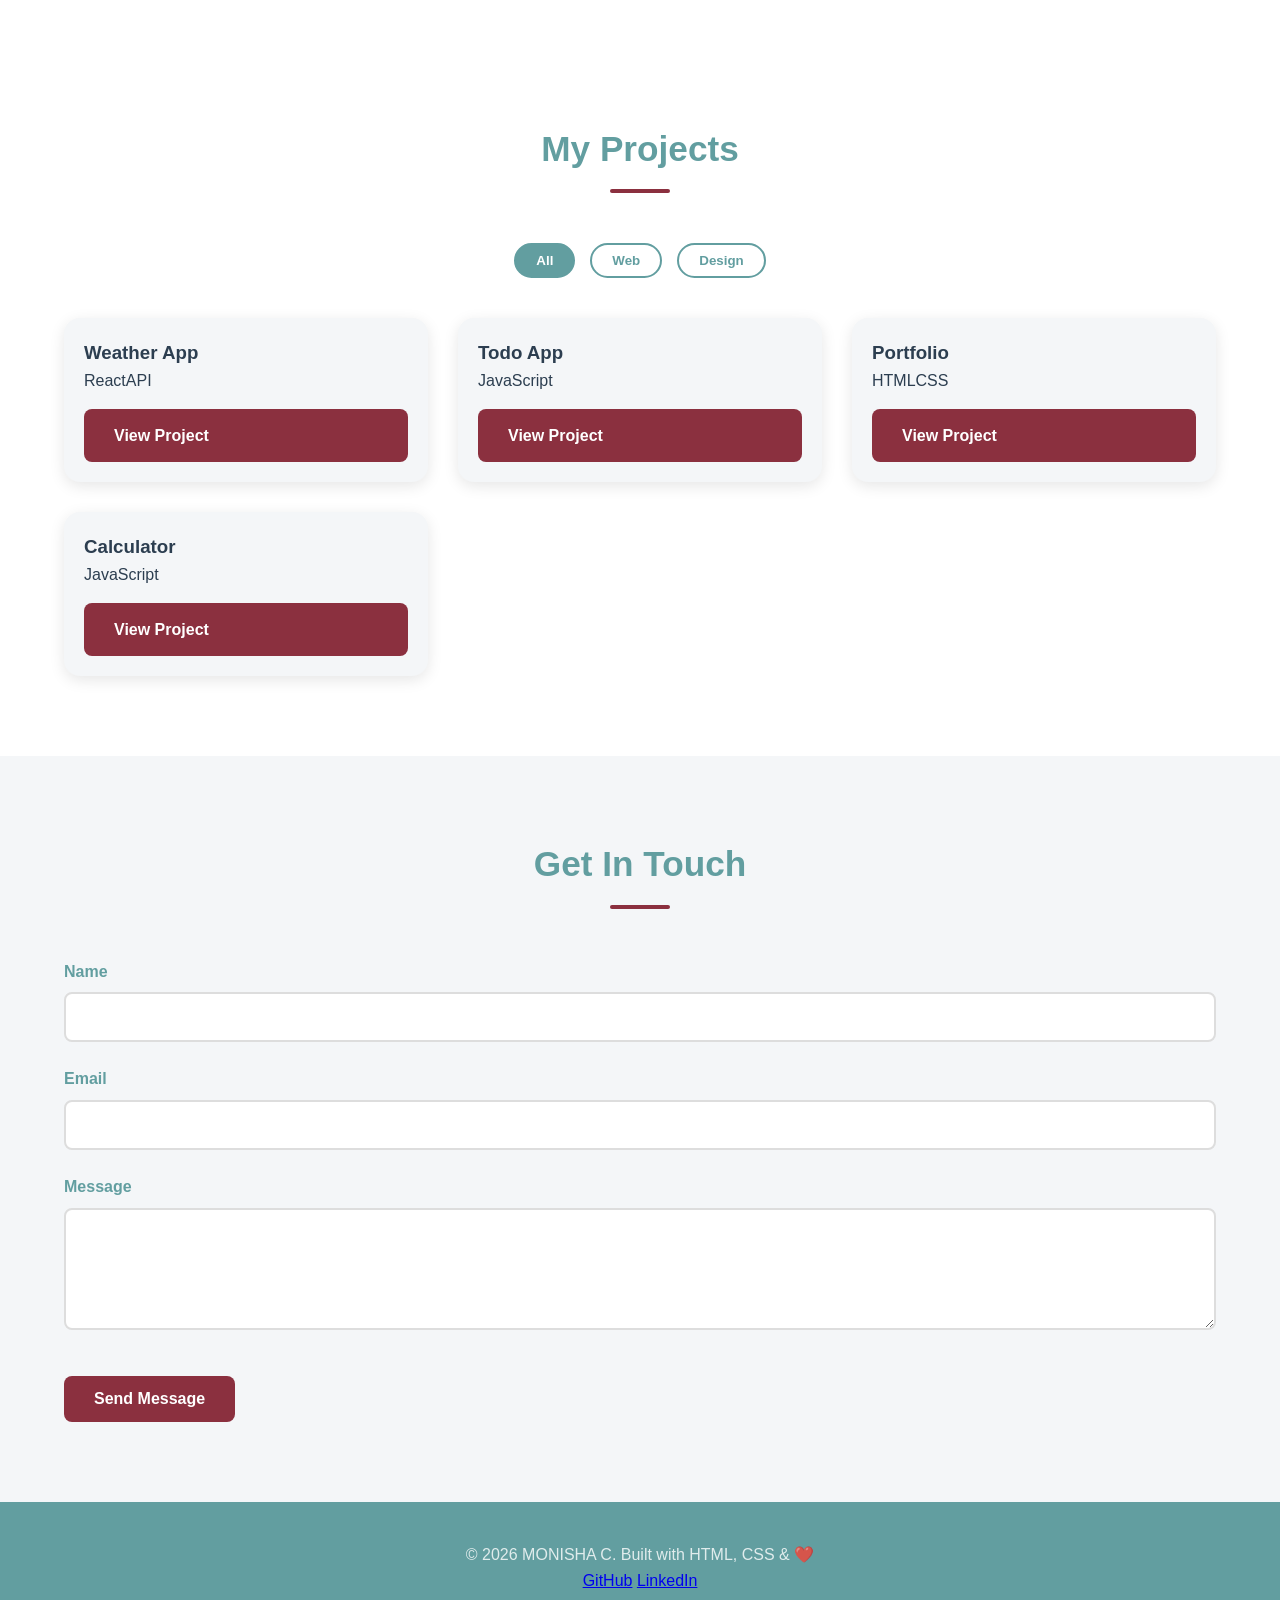
==== commit 763610dc: "day12_changes" ====
--- a/index.html
+++ b/index.html
@@ -7,7 +7,7 @@
     <meta name="description" content="Portfolio of MONISHA C, web developer">
     <meta property="og:title" content="MONISHA C | Web Developer">
     <meta property="og:image" content="preview.jpg">
-    <link rel="icon" href="favicon.png">
+    <link rel="icon" href="pictures/favicon.png">
     <link rel="stylesheet" href="styles.css">  <!-- Ready for Day 5! -->
 </head>
 <body>
@@ -79,13 +79,13 @@
             <h2>My Projects</h2>
             <div class= "project-filters">
                 <!--The data-filter attribute is what our JS will read-->
-                <button class="filter-btn active" data-filter="all">All</button>
-                <button class="filter-btn active" data-filter="web">Web</button>
-                <button class="filter-btn active" data-filter="design">Design</button>
+                <button class="filter-btn active " data-filter="all">All</button>
+                <button class="filter-btn " data-filter="web">Web</button>
+                <button class="filter-btn " data-filter="design">Design</button>
             </div>
             <div class="projects-grid">
                 <article class="project-card" data-category="web">
-                    <img src="pictures/weather.jpg" alt="Weather App screenshot">
+                    <img src="./pictures/weather.jpg" alt="Weather App screenshot">
                     <div class="project-card-body">
                         <h3>Weather App</h3>
                     <p>Real-time weather dashboard using OpenWeather API</p>
@@ -98,12 +98,12 @@
                     </div>
                 </article>      
                 <article class="project-card" data-category="web">
-                    <img src="pictures/weather.jpg" alt="Weather App screenshot">
+                    <img src="./pictures/todo_app.jpg" alt="Todo App screenshot">
                     <div class="project-card-body">
-                        <h3>Weather App</h3>
-                    <p>Real-time weather dashboard using OpenWeather API</p>
+                        <h3>Todo App</h3>
+                    <p>Simple and efficient todo list application</p>
                     <div class="project-tags">
-                        <span class="tag">React</span>
+                        <span class="tag">JavaScript</span>
                         <span class="tag">API</span>
                     </div>
                     <a href="#" class="btn btn-primary">Live Demo</a>
@@ -111,25 +111,25 @@
                     </div>
                 </article> 
                 <article class="project-card" data-category="web">
-                    <img src="pictures/weather.jpg" alt="Weather App screenshot">
+                    <img src="./pictures/portfolio.png" alt="Portfolio screenshot">
                     <div class="project-card-body">
-                        <h3>Weather App</h3>
-                    <p>Real-time weather dashboard using OpenWeather API</p>
+                        <h3>Portfolio</h3>
+                    <p>Personal portfolio website showcasing projects and skills</p>
                     <div class="project-tags">
-                        <span class="tag">React</span>
-                        <span class="tag">API</span>
+                        <span class="tag">HTML</span>
+                        <span class="tag">CSS</span>
                     </div>
                      <a href="#" class="btn btn-primary">Live Demo</a>
                     <a href="#" class="btn btn-primary">GitHub</a>
                     </div>
                 </article> 
                 <article class="project-card" data-category="web">
-                    <img src="pictures/weather.jpg" alt="Weather App screenshot">
+                    <img src="./pictures/calcii.png" alt="Calculator screenshot">
                     <div class="project-card-body">
-                        <h3>Weather App</h3>
-                    <p>Real-time weather dashboard using OpenWeather API</p>
+                        <h3>Calculator</h3>
+                    <p>Simple and efficient calculator application</p>
                     <div class="project-tags">
-                        <span class="tag">React</span>
+                        <span class="tag">JavaScript</span>
                         <span class="tag">API</span>
                     </div>
                      <a href="#" class="btn btn-primary">Live Demo</a>
--- a/styles.css
+++ b/styles.css
@@ -8,7 +8,7 @@
 /* CSS Custom Properties (variables) - DRY Principle */
 :root {
     --primary: #629ea0;
-    --accent: #2b632b;
+    --accent: #8b303f;
     --text: #2C3E50;
     --light: #F4F6F8;
     --white: #FFFFFF;
@@ -187,6 +187,7 @@
     width: 100%;
     height:200px;
     object-fit: cover;
+    display: block;
 }
 .project-card-body{
   padding: 20px;
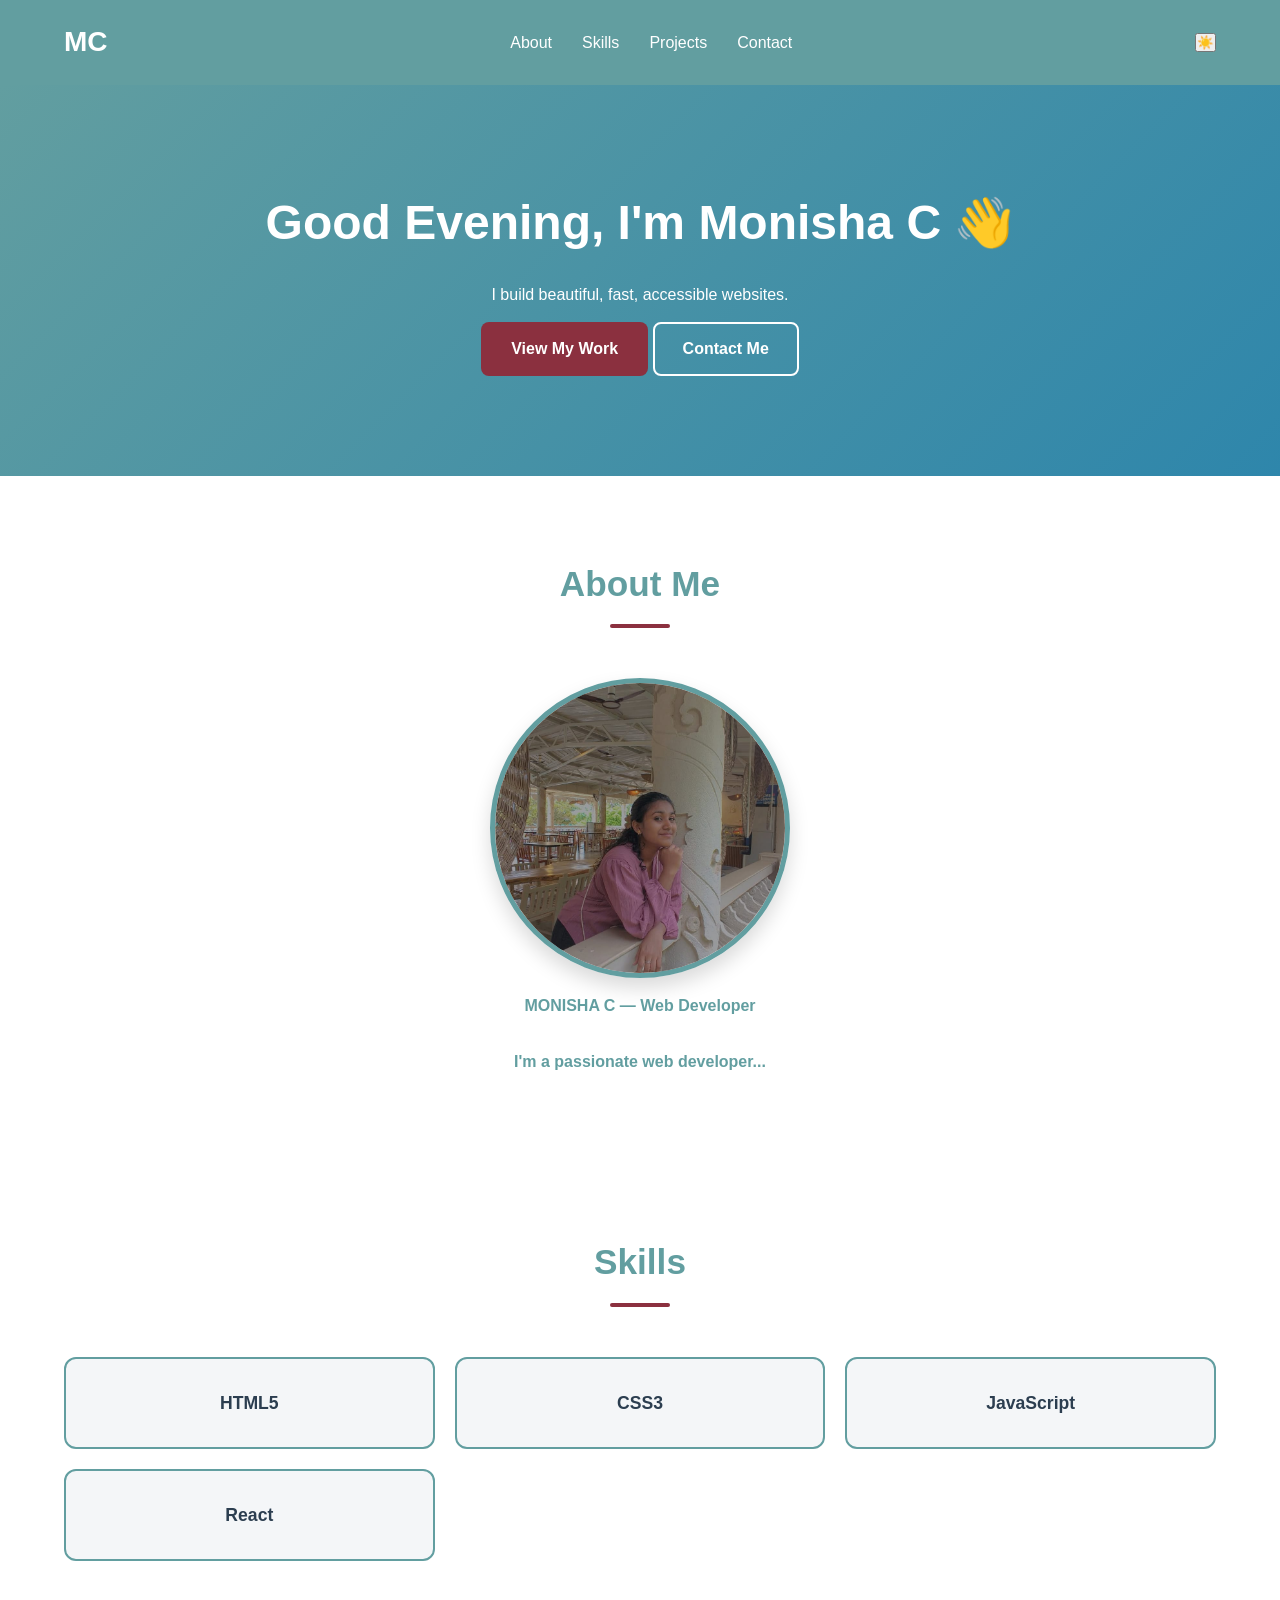
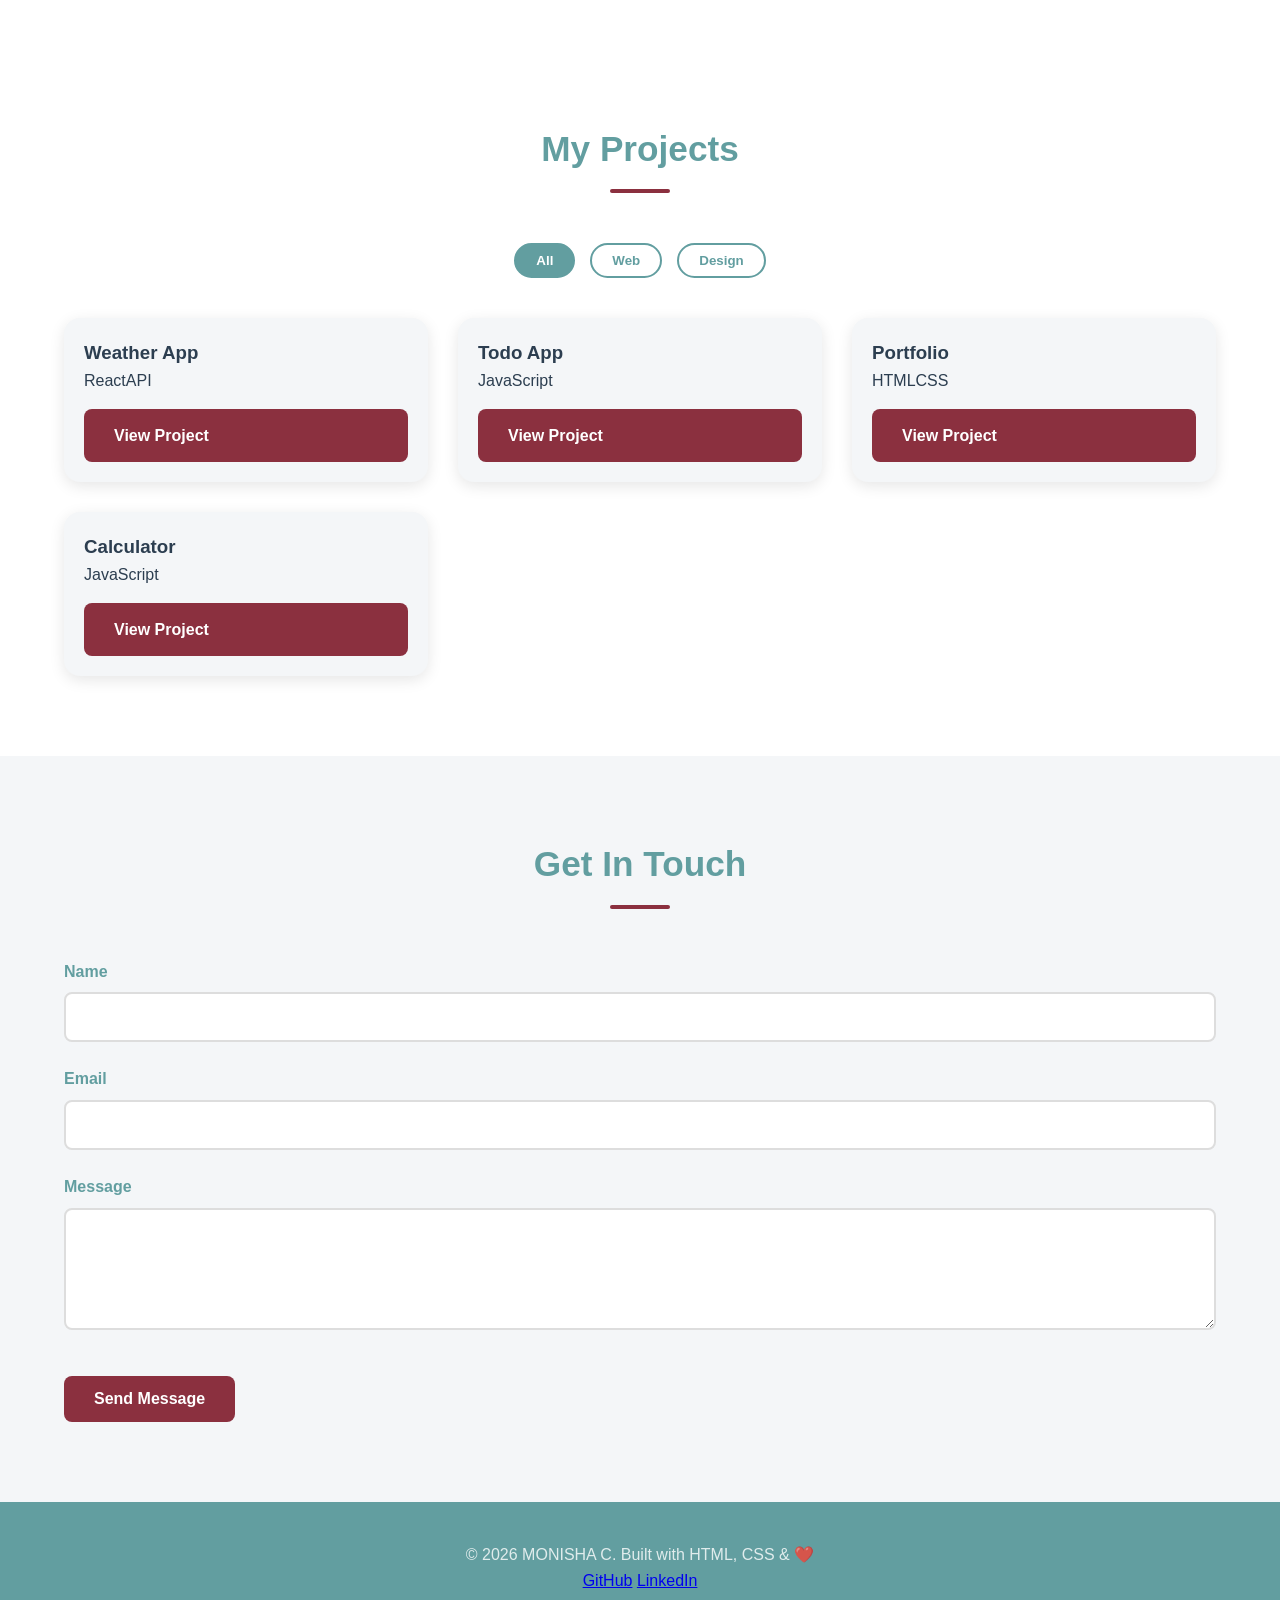
==== commit 80f6321e: "Day_11_changes" ====
--- a/index.html
+++ b/index.html
@@ -175,4 +175,7 @@
  </footer>
 
  
-    <script src="script.js"></script>+<!-- JavaScript will go here from Day 8! -->
+    <script src="script.js"></script>
+</body>
+</html>
--- a/styles.css
+++ b/styles.css
@@ -62,7 +62,6 @@
     border-bottom: 2px solid var(--accent);
 }
 
-/* === BUTTON STYLES === */
 /* === BUTTON STYLES === */
 .btn{
     display: inline-block;
@@ -353,4 +352,188 @@
     animation: fadeInUp 0.8s ease 0.6s both;
 }
  
- + /* FOR DARK MODE CSS CODE */
+/* ========================================
+   DARK MODE
+======================================== */
+ 
+ 
+/* Smooth Transition */
+body,
+.site-header,
+.hero-section,
+.skill-item,
+.project-card,
+.contact-section,
+.site-footer,
+input,
+textarea,
+.btn,
+a {
+    transition: all 0.5s ease;
+}
+ 
+ 
+/* Body */
+body[data-theme="dark"] {
+    background: #121212;
+    color: #f5f5f5;
+}
+ 
+ 
+/* Header */
+body[data-theme="dark"] .site-header,
+body[data-theme="dark"] .navbar {
+    background: #1a1a1a;
+}
+ 
+ 
+/* Navigation Links */
+body[data-theme="dark"] .nav-links a {
+    color: #ffffff;
+}
+ 
+ 
+body[data-theme="dark"] .nav-links a:hover,
+body[data-theme="dark"] .nav-links a.active {
+    color: #F18F01;
+}
+ 
+ 
+/* Logo */
+body[data-theme="dark"] .logo {
+    color: #ffffff;
+}
+ 
+ 
+/* Hero */
+body[data-theme="dark"] .hero-section {
+    background: linear-gradient(135deg, #111827, #1f2937);
+}
+ 
+ 
+/* Highlight */
+body[data-theme="dark"] .highlight {
+    color: #F18F01;
+}
+ 
+ 
+/* About */
+body[data-theme="dark"] .about-section {
+    background: #121212;
+    color: #f5f5f5;
+}
+ 
+ 
+/* Skills */
+body[data-theme="dark"] .skills-section {
+    background: #181818;
+}
+ 
+ 
+body[data-theme="dark"] .skill-item {
+    background: #242424;
+    color: #ffffff;
+    border-color: #F18F01;
+}
+ 
+ 
+/* Projects */
+body[data-theme="dark"] .projects-section {
+    background: #121212;
+}
+ 
+ 
+body[data-theme="dark"] .project-card {
+    background: #242424;
+    color: #ffffff;
+    box-shadow: 0 5px 20px rgba(255,255,255,0.08);
+}
+ 
+ 
+body[data-theme="dark"] .project-card h3,
+body[data-theme="dark"] .project-card p {
+    color: #ffffff;
+}
+ 
+ 
+/* Tags */
+body[data-theme="dark"] .tag {
+    background: #F18F01;
+    color: #ffffff;
+}
+ 
+ 
+/* Contact */
+body[data-theme="dark"] .contact-section {
+    background: #181818;
+}
+ 
+ 
+/* Form */
+body[data-theme="dark"] input,
+body[data-theme="dark"] textarea {
+    background: #2b2b2b;
+    color: #ffffff;
+    border: 1px solid #555;
+}
+ 
+ 
+body[data-theme="dark"] input::placeholder,
+body[data-theme="dark"] textarea::placeholder {
+    color: #bdbdbd;
+}
+ 
+ 
+body[data-theme="dark"] label {
+    color: #ffffff;
+}
+ 
+ 
+/* Buttons */
+body[data-theme="dark"] .btn-primary {
+    background: #F18F01;
+    color: #ffffff;
+}
+ 
+ 
+body[data-theme="dark"] .btn-secondary {
+    border-color: #ffffff;
+    color: #ffffff;
+}
+ 
+ 
+body[data-theme="dark"] .btn-secondary:hover {
+    background: #ffffff;
+    color: #121212;
+}
+ 
+ 
+/* Footer */
+body[data-theme="dark"] .site-footer {
+    background: #1a1a1a;
+    color: #cccccc;
+}
+ 
+ 
+body[data-theme="dark"] .site-footer a {
+    color: #ffffff;
+}
+ 
+ 
+body[data-theme="dark"] .site-footer a:hover {
+    color: #F18F01;
+}
+ 
+ 
+/* Theme Button */
+body[data-theme="dark"] .theme-toggle {
+    background: #333333;
+    color: #ffffff;
+    border: 1px solid #666666;
+}
+ 
+.form-group input.error,
+.form-group textarea.error {
+    border: 2px solid red;
+}
